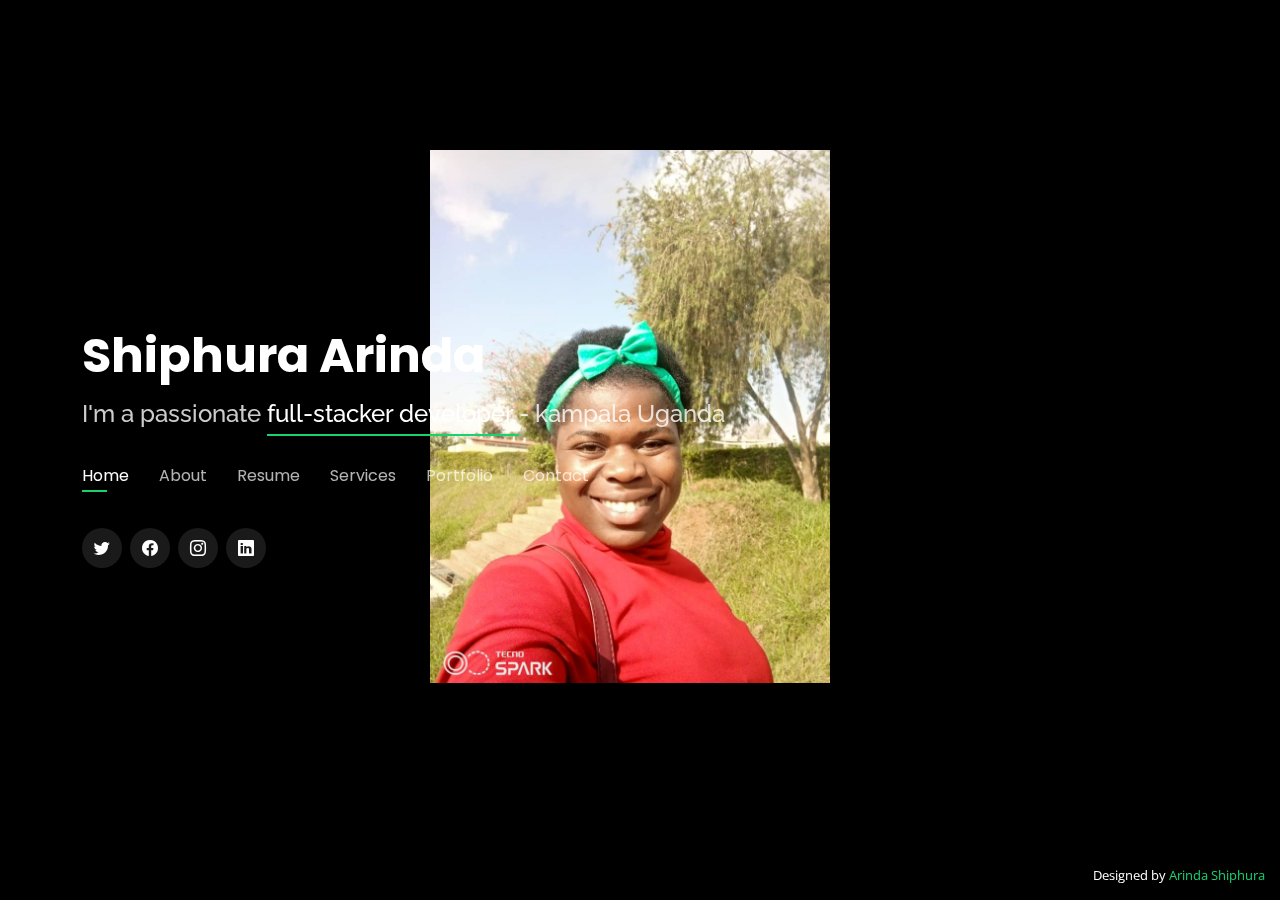
==== index.html @ 22bf8d34 "add changes" ====
<!DOCTYPE html>
<html lang="en">

<head>
  <meta charset="utf-8">
  <meta content="width=device-width, initial-scale=1.0" name="viewport">

  <title>Arinda shiphura  </title>
  <meta content="" name="description">
  <meta content="" name="keywords">

  <!-- Favicons -->
  <link href="assets/img/favicon.png" rel="icon">
  <link href="assets/img/apple-touch-icon.png" rel="apple-touch-icon">

  <!-- Google Fonts -->
  <link href="https://fonts.googleapis.com/css?family=Open+Sans:300,300i,400,400i,600,600i,700,700i|Raleway:300,300i,400,400i,500,500i,600,600i,700,700i|Poppins:300,300i,400,400i,500,500i,600,600i,700,700i" rel="stylesheet">

  <!-- Vendor CSS Files -->
  <link href="assets/vendor/bootstrap/css/bootstrap.min.css" rel="stylesheet">
  <link href="assets/vendor/bootstrap-icons/bootstrap-icons.css" rel="stylesheet">
  <link href="assets/vendor/boxicons/css/boxicons.min.css" rel="stylesheet">
  <link href="assets/vendor/glightbox/css/glightbox.min.css" rel="stylesheet">
  <link href="assets/vendor/remixicon/remixicon.css" rel="stylesheet">
  <link href="assets/vendor/swiper/swiper-bundle.min.css" rel="stylesheet">

  <!-- Template Main CSS File -->
  <link href="assets/css/style.css" rel="stylesheet">

  
</head>

<body>

  <!-- ======= Header ======= -->
  <header id="header">
    <div class="container">

      <h1><a href="index.html">Shiphura Arinda</a></h1>
      <!-- Uncomment below if you prefer to use an image logo -->
      <!-- <a href="index.html" class="mr-auto"><img src="assets/img/logo.png" alt="" class="img-fluid"></a> -->
      <h2>I'm a passionate <span>full-stacker developer </span>- kampala Uganda</h2>

      <nav id="navbar" class="navbar">
        <ul>
          <li><a class="nav-link active" href="#header">Home</a></li>
          <li><a class="nav-link" href="#about">About</a></li>
          <li><a class="nav-link" href="#resume">Resume</a></li>
          <li><a class="nav-link" href="#services">Services</a></li>
          <li><a class="nav-link" href="#portfolio">Portfolio</a></li>
          <li><a class="nav-link" href="#contact">Contact</a></li>
        </ul>
        <i class="bi bi-list mobile-nav-toggle"></i>
      </nav><!-- .navbar -->

      <div class="social-links">
        <a href="#" class="twitter"><i class="bi bi-twitter"></i></a>
        <a href="#" class="facebook"><i class="bi bi-facebook"></i></a>
        <a href="#" class="instagram"><i class="bi bi-instagram"></i></a>
        <a href="https://www.linkedin.com/in/shiphura-arinda-b47b61313/" class="linkedin"><i class="bi bi-linkedin"></i></a>
      </div>

    </div>
  </header><!-- End Header -->
  <div class="container">
    <img src="assets/img/shif2.jpg" alt="Top Right Image" class="top-right-image">
    <!-- Other content goes here -->
</div>
  <!-- ======= About Section ======= -->
  <section id="about" class="about">

    <!-- ======= About Me ======= -->
    <div class="about-me container">

      <div class="section-title">
        <h2>About</h2>
        <p>Learn more about me</p>
      </div>

      <div class="row">
        <div class="col-lg-4" data-aos="fade-right">
          <img src="assets/img/shif2.jpg" class="img-fluid" alt="">
        </div>
        <div class="col-lg-8 pt-4 pt-lg-0 content" data-aos="fade-left">
          <h3>Aspiring Web developer &amp;  Web designer </h3>
          <p class="fst-italic">
            "Hi, I'm Arinda Shiphura, a passionate software engineering student at Groundbreaker."
          </p>
          <div class="row">
            <div class="col-lg-6">
              <ul>
                <li><i class="bi bi-chevron-right"></i> <strong>Birthday:</strong> <span>5 Apirl 2002</span></li>
                <li><i class="bi bi-chevron-right"></i> <strong>Email:</strong> <span>ashiphura@gmail.com</span></li>
                <li><i class="bi bi-chevron-right"></i> <strong>Phone:</strong> <span>+256707593456</span></li>
                <li><i class="bi bi-chevron-right"></i> <strong>City:</strong> <span>kampala-Uganda</span></li>
              </ul>
            </div>
            <div class="col-lg-6">
              <ul>
                <li><i class="bi bi-chevron-right"></i> <strong>Age:</strong> <span>20</span></li>
                <li><i class="bi bi-chevron-right"></i> <strong>Education:</strong> <span>UACE CERTIFICATE</span></li>
                <li><i class="bi bi-chevron-right"></i> <strong>Email:</strong> <span>shiphuraarinda@gmail.com</span></li>
                <li><i class="bi bi-chevron-right"></i> <strong>Freelance:</strong> <span>Available</span></li>
              </ul>
            </div>
          </div>
          <p>
            I am a 20-year-old software engineering student from Kabale District, Muko Subcounty, Kigezi Region, Southwestern Uganda. I have a keen interest in front-end and full-stack development."
          </p>
        </div>
      </div>

    </div><!-- End About Me -->

    <!-- ======= Counts ======= -->
    <div class="counts container">

      <div class="row">

        <div class="col-lg-3 col-md-6">
          <div class="count-box">
            <i class="bi bi-emoji-smile"></i>
            <span data-purecounter-start="0" data-purecounter-end="5" data-purecounter-duration="1" class="purecounter"></span>
            <p>Happy Clients</p>
          </div>
        </div>

        <div class="col-lg-3 col-md-6 mt-5 mt-md-0">
          <div class="count-box">
            <i class="bi bi-journal-richtext"></i>
            <span data-purecounter-start="0" data-purecounter-end="5" data-purecounter-duration="1" class="purecounter"></span>
            <p>Projects</p>
          </div>
        </div>

        <div class="col-lg-3 col-md-6 mt-5 mt-lg-0">
          <div class="count-box">
            <i class="bi bi-headset"></i>
            <span data-purecounter-start="0" data-purecounter-end="12" data-purecounter-duration="1" class="purecounter"></span>
            <p>Hours Of Support</p>
          </div>
        </div>

        <div class="col-lg-3 col-md-6 mt-5 mt-lg-0">
          <div class="count-box">
            <i class="bi bi-award"></i>
            <span data-purecounter-start="0" data-purecounter-end="5" data-purecounter-duration="1" class="purecounter"></span>
            <p>Awards</p>
          </div>
        </div>

      </div>

    </div><!-- End Counts -->

    <!-- ======= Skills  ======= -->
    <div class="skills container">

      <div class="section-title">
        <h2>Skills</h2>
      </div>

      <div class="row skills-content">

        <div class="col-lg-6">

          <div class="progress">
            <span class="skill">HTML <i class="val">80%</i></span>
            <div class="progress-bar-wrap">
              <div class="progress-bar" role="progressbar" aria-valuenow="60" aria-valuemin="0" aria-valuemax="80"></div>
            </div>
          </div>

          <div class="progress">
            <span class="skill">CSS <i class="val">50%</i></span>
            <div class="progress-bar-wrap">
              <div class="progress-bar" role="progressbar" aria-valuenow="50" aria-valuemin="0" aria-valuemax="100"></div>
            </div>
          </div>

          <div class="progress">
            <span class="skill">JavaScript <i class="val">35%</i></span>
            <div class="progress-bar-wrap">
              <div class="progress-bar" role="progressbar" aria-valuenow="35" aria-valuemin="0" aria-valuemax="100"></div>
            </div>
          </div>

        </div>

        <div class="col-lg-6">

          <div class="progress">
            <span class="skill">PHP <i class="val">5%</i></span>
            <div class="progress-bar-wrap">
              <div class="progress-bar" role="progressbar" aria-valuenow="5" aria-valuemin="0" aria-valuemax="100"></div>
            </div>
          </div>

          <div class="progress">
            <span class="skill">WordPress/CMS <i class="val">50%</i></span>
            <div class="progress-bar-wrap">
              <div class="progress-bar" role="progressbar" aria-valuenow="50" aria-valuemin="0" aria-valuemax="100"></div>
            </div>
          </div>

          <div class="progress">
            <span class="skill">Node.js <i class="val">10%</i></span>
            <div class="progress-bar-wrap">
              <div class="progress-bar" role="progressbar" aria-valuenow="10" aria-valuemin="0" aria-valuemax="100"></div>
            </div>
          </div>

        </div>

      </div>

    </div><!-- End Skills -->

    <!-- ======= Interests ======= -->
    <div class="interests container">

      <div class="section-title">
        <h2>Interests</h2>
      </div>

      <div class="row">
        <div class="col-lg-3 col-md-4">
          <div class="icon-box">
            <i class="ri-store-line" style="color: #ffbb2c;"></i>
            <h3>Web Development: </h3>
          </div>
        </div>
        <div class="col-lg-3 col-md-4 mt-4 mt-md-0">
          <div class="icon-box">
            <i class="ri-bar-chart-box-line" style="color: #5578ff;"></i>
            <h3>Databases </h3>
          </div>
        </div>
        <div class="col-lg-3 col-md-4 mt-4 mt-md-0">
          <div class="icon-box">
            <i class="ri-calendar-todo-line" style="color: #e80368;"></i>
            <h3>Version Control:

            </h3>
          </div>
        </div>
        <div class="col-lg-3 col-md-4 mt-4 mt-lg-0">
          <div class="icon-box">
            <i class="ri-paint-brush-line" style="color: #e361ff;"></i>
            <h3>DevOps and CI/CD:

            </h3>
          </div>
        </div>
        <div class="col-lg-3 col-md-4 mt-4">
          <div class="icon-box">
            <i class="ri-database-2-line" style="color: #47aeff;"></i>
            <h3>Testing and Debugging:

            </h3>
          </div>
        </div>
        <div class="col-lg-3 col-md-4 mt-4">
          <div class="icon-box">
            <i class="ri-gradienter-line" style="color: #ffa76e;"></i>
            <h3> Cloud Services:

            </h3>
          </div>
        </div>
        <div class="col-lg-3 col-md-4 mt-4">
          <div class="icon-box">
            <i class="ri-file-list-3-line" style="color: #11dbcf;"></i>
            <h3>Performance Optimization:

            </h3>
          </div>
        </div>
        <div class="col-lg-3 col-md-4 mt-4">
          <div class="icon-box">
            <i class="ri-price-tag-2-line" style="color: #4233ff;"></i>
            <h3>Project Management:

            </h3>
          </div>
        </div>
        <div class="col-lg-3 col-md-4 mt-4">
          <div class="icon-box">
            <i class="ri-anchor-line" style="color: #b2904f;"></i>
            <h3> Collaboration:

            </h3>
          </div>
        </div>
        <div class="col-lg-3 col-md-4 mt-4">
          <div class="icon-box">
            <i class="ri-disc-line" style="color: #b20969;"></i>
            <h3> Continuous Learning:

            </h3>
          </div>
        </div>
        <div class="col-lg-3 col-md-4 mt-4">
          <div class="icon-box">
            <i class="ri-base-station-line" style="color: #ff5828;"></i>
            <h3>Security Best Practices:

            </h3>
          </div>
        </div>
        <div class="col-lg-3 col-md-4 mt-4">
          <div class="icon-box">
            <i class="ri-fingerprint-line" style="color: #29cc61;"></i>
            <h3>Problem Solving:

            </h3>
          </div>
        </div>
      </div>

    </div><!-- End Interests -->

    <!-- ======= Testimonials ======= -->
    <div class="testimonials container">

      <div class="section-title">
        <h2>Testimonials</h2>
      </div>

      <div class="testimonials-slider swiper" data-aos="fade-up" data-aos-delay="100">
        <div class="swiper-wrapper">

          <div class="swiper-slide">
            <div class="testimonial-item">
              <p>
                <i class="bx bxs-quote-alt-left quote-icon-left"></i>
                <i class="bx bxs-quote-alt-right quote-icon-right"></i>
                Arinda demonstrated exceptional leadership as the Health Prefect, showing remarkable dedication and organizational skills. Their ability to manage health-related activities and support their peers was truly commendable.
              </p>
              <img src="assets/img/hl-c.jpg" class="testimonial-img" alt="">
              <h3> Mrs. Atwine Arwist,</h3>
              <h4>  Health Coordinator&amp; </h4>
            </div>
          </div><!-- End testimonial item -->

          <div class="swiper-slide">
            <div class="testimonial-item">
              <p>
                <i class="bx bxs-quote-alt-left quote-icon-left"></i>
                "As a Sports Captain, Arinda displayed outstanding commitment and sportsmanship. Their leadership on the field and ability to motivate their team significantly contributed to our success in various competitions.
                <i class="bx bxs-quote-alt-right quote-icon-right"></i>
              </p>
              <img src="assets/img/sports-tr.webp" class="testimonial-img" alt="">
              <h3> Mr. Turyagumanawe Merdard</h3>
              <h4>Sports teacher</h4>
            </div>
          </div><!-- End testimonial item -->

          <div class="swiper-slide">
            <div class="testimonial-item">
              <p>
                <i class="bx bxs-quote-alt-left quote-icon-left"></i>
                Arinda's dedication to their studies and involvement in school activities was exemplary. They consistently demonstrated a strong work ethic and a willingness to help others, making a significant impact both academically and sociall
                <i class="bx bxs-quote-alt-right quote-icon-right"></i>
              </p>
              <img src="assets/img/rev.jpeg" class="testimonial-img" alt="">
              <h3>Rev Ntwirenabo Philip</h3>
              <h4>Headteacher</h4>
            </div>
          </div><!-- End testimonial item -->
          

         

  </section><!-- End About Section -->

  <!-- ======= Resume Section ======= -->
  <section id="resume" class="resume">
    <div class="container">

      <div class="section-title">
        <h2>Resume</h2>
        <p>Check My Resume</p>
      </div>

      <div class="row">
        <div class="col-lg-6">
          <h3 class="resume-title">Sumary</h3>
          <div class="resume-item pb-0">
            <h4>Arinda Shiphura</h4>
            <p><em> At 20 years old, I am dedicated to becoming a proficient full-stack developer, with a keen interest in both front-end and back-end technologies
              I am actively working on exciting projects, including a software solution for Happy Hoe Grocery Ltd..</em></p>
            <p>
            <ul>
              <li>Kampala-Central Uganda</li>
              <li>+256707593456</li>
              <li>ashiphura@gmail.com</li>
            </ul>
            </p>
          </div>

          <h3 class="resume-title">Education</h3>
          <div class="resume-item">
            <h4>UACE &amp; Certificate</h4>
            <h5>2023</h5>
            <p><em>Muko  High school</em></p>
            <p>This advanced certification highlights the completion of higher secondary education with a focus on specialized subjects, preparing for higher education or professional pursuit</p>
          </div>
          <div class="resume-item">
            <h4>UCE &amp; Certificate</h4>
            <h5>2020 </h5>
            <p><em>Muko High School</em></p>
            <p>This certification marks the completion of foundational secondary education, demonstrating strong academic performance and readiness for further studies</p>
          </div>
        </div>
        <div class="col-lg-6">
          <h3 class="resume-title">Other Certificates</h3>
          <div class="resume-item">
            <h4></h4>
            <h5>Health Prefect</h5>
            <p><em>Muko High School </em></p>
            <p>2022-2023</p>
            <p>
            <ul>
              <li>Awarded for serving as a Health Prefect from 2022 to 2023. This certificate reflects my commitment to health and wellness within the school community, showcasing leadership, responsibility, and organizational skills.</li>
             
            </ul>
            </p>
          </div>
          <div class="resume-item">
            <h4>Sports captain</h4>
            <h5>2018 - 2019</h5>
            <p><em>Muko High School</em></p>
            <p>
            <ul>
              <li> This certificate represents my ability to lead sports teams, manage events, and motivate peers, demonstrating teamwork and leadership qualities</li>
              
            </ul>
            </p>
          </div>
        </div>
      </div>

    </div>
  </section><!-- End Resume Section -->

  <!-- ======= Services Section ======= -->
  <section id="services" class="services">
    <div class="container">

      <div class="section-title">
        <h2>Services</h2>
        <p>My Services</p>
        
      </div>
      <p> As an aspiring full-stack developer, I am dedicated to providing services <br>
        that combine both front-end and back-end development, ensuring the creation of <br>
         dynamic and efficient web applications.</p>

      <div class="row">
        <div class="col-lg-4 col-md-6 d-flex align-items-stretch">
          <div class="icon-box">
            <div class="icon"><i class="bx bxl-dribbble"></i></div>
            <h4><a href="">Modern Technologies</a></h4>
            <p>Utilizing HTML, CSS, JavaScript, and learning frameworks like React.js and Vue.js to build interactive and engaging interfaces.</p>
          </div>
        </div>

        <div class="col-lg-4 col-md-6 d-flex align-items-stretch mt-4 mt-md-0">
          <div class="icon-box">
            <div class="icon"><i class="bx bx-file"></i></div>
            <h4><a href="">Responsive Design</a></h4>
            <p>  Creating designs that adapt flawlessly to various screen sizes, ensuring a consistent user experience on desktops, tablets, and smartphones.</p>
          </div>
        </div>

        <div class="col-lg-4 col-md-6 d-flex align-items-stretch mt-4 mt-lg-0">
          <div class="icon-box">
            <div class="icon"><i class="bx bx-tachometer"></i></div>
            <h4><a href="">API Development:</a></h4>
            <p>i am eager Creating RESTful APIs that facilitate smooth communication between the front-end and back-end, enabling integrated and dynamic web applications.</p>
          </div>
        </div>

        <div class="col-lg-4 col-md-6 d-flex align-items-stretch mt-4">
          <div class="icon-box">
            <div class="icon"><i class="bx bx-world"></i></div>
            <h4><a href="">Full-Stack Integration</a></h4>
            <p>By seamlessly integrating front-end and back-end components, I ensure that your web application functions cohesively and efficiently.</p>
          </div>
        </div>

        <div class="col-lg-4 col-md-6 d-flex align-items-stretch mt-4">
          <div class="icon-box">
            <div class="icon"><i class="bx bx-slideshow"></i></div>
            <h4><a href="">Website Maintenance and Support</a></h4>
            <p>To keep your website running smoothly and securely, I offer comprehensive maintenance and support services</p>
          </div>
        </div>

        <div class="col-lg-4 col-md-6 d-flex align-items-stretch mt-4">
          <div class="icon-box">
            <div class="icon"><i class="bx bx-arch"></i></div>
            <h4><a href="">Custom Solution</a></h4>
            <p>Every business has unique needs, and I am committed to delivering custom solutions tailored to your specific requirements</p>
          </div>
        </div>

      </div>

    </div>
  </section><!-- End Services Section -->

  <!-- ======= Portfolio Section ======= -->
  <section id="portfolio" class="portfolio">
    <div class="container">

      <div class="section-title">
        <h2>Portfolio</h2>
        <p>My Works</p>
      </div>

      <div class="row">
        <div class="col-lg-12 d-flex justify-content-center">
          <ul id="portfolio-flters">
            <li data-filter="*" class="filter-active">All</li>
            <li data-filter=".filter-app">App</li>
            <li data-filter=".filter-web">Web</li>
          </ul>
        </div>
      </div>

      <div class="row portfolio-container">

        <div class="col-lg-4 col-md-6 portfolio-item filter-app">
          <div class="portfolio-wrap">
            <img src="assets/img/portfolio/grocery.png" class="img-fluid" alt="">
            <ul>
              <td>Designed with Html, Css, Javascript</td>
            </ul>
           
            <div class="portfolio-info">
              <h4>App 1</h4>
              <p>App</p>
              <div class="portfolio-links">
                
                <a href="assets/img/portfolio/grocery.png" data-gallery="portfolioGallery" class="portfolio-lightbox" title="App 1"><i class="bx bx-plus"></i></a>
                <a href="portfolio-details.html" data-gallery="portfolioDetailsGallery" data-glightbox="type: external" class="portfolio-details-lightbox" title="Portfolio Details"><i class="bx bx-link"></i></a>
               
                  
              </div>
            </div>
          </div>
        </div>

        <div class="col-lg-4 col-md-6 portfolio-item filter-web">
          <div class="portfolio-wrap">
            <img src="assets/img/portfolio/image.png" class="img-fluid" alt="">
            <ul>
              <td>Designed with Html, Css, Javascript</td>
            </ul>
            <div class="portfolio-info">
              <h4>Web1 </h4>
              <p>Website</p>
              <div class="portfolio-links">
                <a href="assets/img/portfolio/image.png" data-gallery="portfolioGallery" class="portfolio-lightbox" title="Web 3"><i class="bx bx-plus"></i></a>
                <a href="portfolio-details.html" data-gallery="portfolioDetailsGallery" data-glightbox="type: external" class="portfolio-details-lightbox" title="Portfolio Details"><i class="bx bx-link"></i></a>
              </div>
            </div>
          </div>
        </div>

        <div class="col-lg-4 col-md-6 portfolio-item filter-app">
          <div class="portfolio-wrap">
            <img src="assets/img/portfolio/img.png" class="img-fluid" alt="">
            <ul>
              <td>Wordpress</td>
            </ul>
            <div class="portfolio-info">
              <h4>web2</h4>
              <p>web</p>
              <div class="portfolio-links">
                <a href="assets/img/portfolio/img.png" data-gallery="portfolioGallery" class="portfolio-lightbox" title="App 2"><i class="bx bx-plus"></i></a>
                <a href="portfolio-details.html" data-gallery="portfolioDetailsGallery" data-glightbox="type: external" class="portfolio-details-lightbox" title="Portfolio Details"><i class="bx bx-link"></i></a>
              </div>
            </div>
          </div>
        </div>

          </div>
        </div>

      </div>

    </div>
  </section><!-- End Portfolio Section -->

  <!-- ======= Contact Section ======= -->
  <section id="contact" class="contact">
    <div class="container">

      <div class="section-title">
        <h2>Contact</h2>
        <p>Contact Me</p>
      </div>

      <div class="row mt-2">

        <div class="col-md-6 d-flex align-items-stretch">
          <div class="info-box">
            <i class="bx bx-map"></i>
            <h3>My Address</h3>
            <p>Kampala-Central Uganda</p>
          </div>
        </div>

        <div class="col-md-6 mt-4 mt-md-0 d-flex align-items-stretch">
          <div class="info-box">
            <i class="bx bx-share-alt"></i>
            <h3>Social Profiles</h3>
            <div class="social-links">
              <a href="#" class="twitter"><i class="bi bi-twitter"></i></a>
              <a href="#" class="facebook"><i class="bi bi-facebook"></i></a>
              <a href="#" class="instagram"><i class="bi bi-instagram"></i></a>
              <a href="#" class="google-plus"><i class="bi bi-skype"></i></a>
              <a href="#" class="linkedin"><i class="bi bi-linkedin"></i></a>
            </div>
          </div>
        </div>

        <div class="col-md-6 mt-4 d-flex align-items-stretch">
          <div class="info-box">
            <i class="bx bx-envelope"></i>
            <h3>Email Me</h3>
            <p>ashiphura@gmail.com</p>
          </div>
        </div>
        <div class="col-md-6 mt-4 d-flex align-items-stretch">
          <div class="info-box">
            <i class="bx bx-phone-call"></i>
            <h3>Call Me</h3>
            <p>+256707593456</p>
          </div>
        </div>
      </div>

      <form action="forms/contact.php" method="post" role="form" class="php-email-form mt-4">
        <div class="row">
          <div class="col-md-6 form-group">
            <input type="text" name="name" class="form-control" id="name" placeholder="Your Name" required>
          </div>
          <div class="col-md-6 form-group mt-3 mt-md-0">
            <input type="email" class="form-control" name="email" id="email" placeholder="Your Email" required>
          </div>
        </div>
        <div class="form-group mt-3">
          <input type="text" class="form-control" name="subject" id="subject" placeholder="Subject" required>
        </div>
        <div class="form-group mt-3">
          <textarea class="form-control" name="message" rows="5" placeholder="Message" required></textarea>
        </div>
        <div class="my-3">
          <div class="loading">Loading</div>
          <div class="error-message"></div>
          <div class="sent-message">Your message has been sent. Thank you!</div>
        </div>
        <div class="text-center"><button type="submit">Send Message</button></div>
      </form>

    </div>
  </section><!-- End Contact Section -->
  

  <div class="credits">
    <!-- All the links in the footer should remain intact. -->
    <!-- You can delete the links only if you purchased the pro version. -->
    <!-- Licensing information: https://bootstrapmade.com/license/ -->
    <!-- Purchase the pro version with working PHP/AJAX contact form: https://bootstrapmade.com/personal-free-resume-bootstrap-template/ -->
    Designed by <a href="https://github.com/arindashiphura">Arinda Shiphura</a>
 

  <!-- Vendor JS Files -->
  <script src="assets/vendor/purecounter/purecounter_vanilla.js"></script>
  <script src="assets/vendor/bootstrap/js/bootstrap.bundle.min.js"></script>
  <script src="assets/vendor/glightbox/js/glightbox.min.js"></script>
  <script src="assets/vendor/isotope-layout/isotope.pkgd.min.js"></script>
  <script src="assets/vendor/swiper/swiper-bundle.min.js"></script>
  <script src="assets/vendor/waypoints/noframework.waypoints.js"></script>
  <script src="assets/vendor/php-email-form/validate.js"></script>

  <!-- Template Main JS File -->
  <script src="assets/js/main.js"></script>
  

</body>

</html>
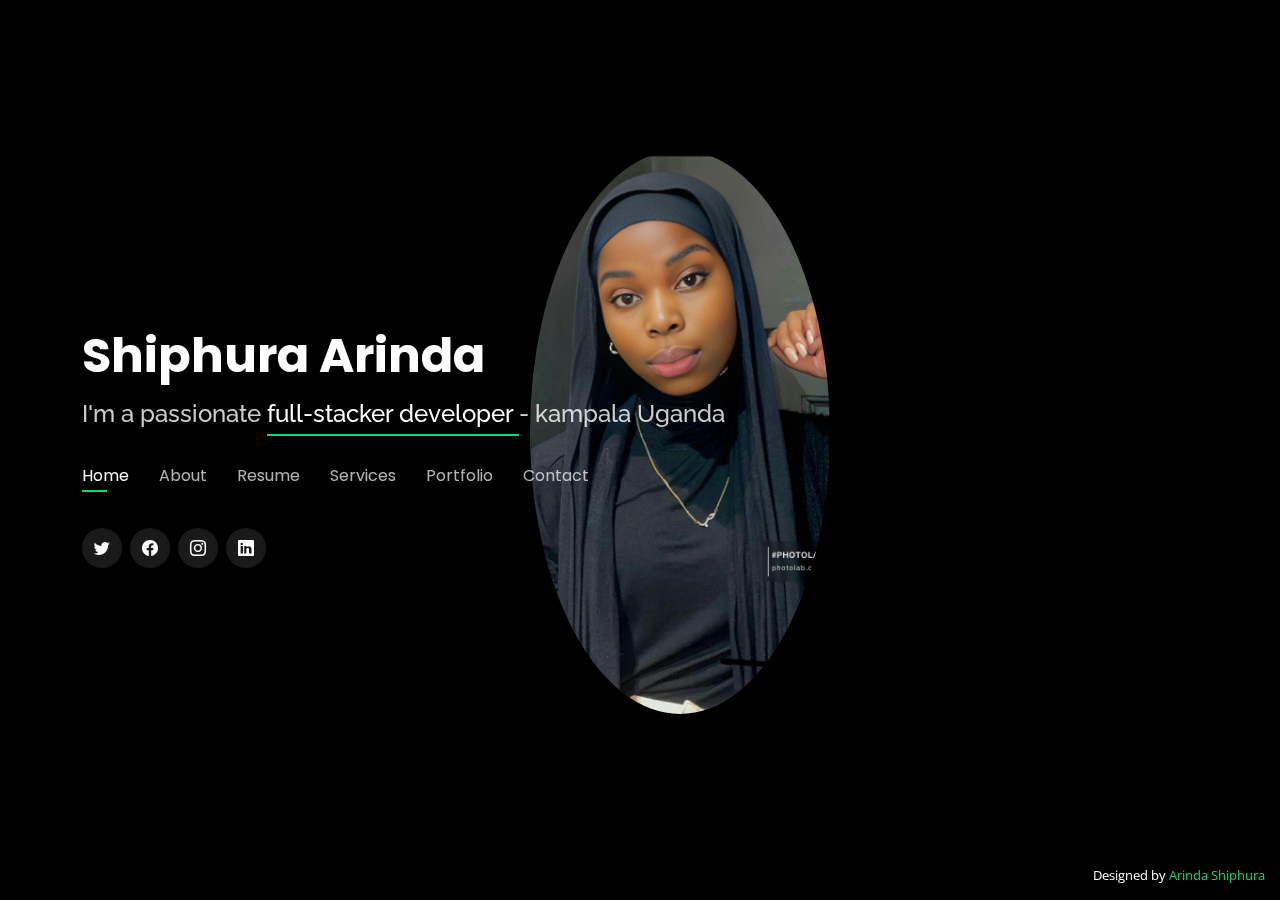
==== commit 9b789fe5: "add chandes in the web" ====
--- a/index.html
+++ b/index.html
@@ -62,10 +62,9 @@
 
     </div>
   </header><!-- End Header -->
-  <div class="container">
-    <img src="assets/img/shif2.jpg" alt="Top Right Image" class="top-right-image">
-    <!-- Other content goes here -->
-</div>
+  <div class="col-lg-4" data-aos="fade-right">
+    <img src="assets/img/shif2.jpg" class="img-fluid top-right-image" alt="Description of Arinda Shiphura">
+  </div>
   <!-- ======= About Section ======= -->
   <section id="about" class="about">
 
@@ -79,8 +78,10 @@
 
       <div class="row">
         <div class="col-lg-4" data-aos="fade-right">
-          <img src="assets/img/shif2.jpg" class="img-fluid" alt="">
-        </div>
+          <img src="assets/img/shif2.jpg" class="img-fluid top-left-image" alt="Description of Arinda Shiphura">
+        </div>
+        
+      
         <div class="col-lg-8 pt-4 pt-lg-0 content" data-aos="fade-left">
           <h3>Aspiring Web developer &amp;  Web designer </h3>
           <p class="fst-italic">
@@ -321,55 +322,7 @@
     </div><!-- End Interests -->
 
     <!-- ======= Testimonials ======= -->
-    <div class="testimonials container">
-
-      <div class="section-title">
-        <h2>Testimonials</h2>
-      </div>
-
-      <div class="testimonials-slider swiper" data-aos="fade-up" data-aos-delay="100">
-        <div class="swiper-wrapper">
-
-          <div class="swiper-slide">
-            <div class="testimonial-item">
-              <p>
-                <i class="bx bxs-quote-alt-left quote-icon-left"></i>
-                <i class="bx bxs-quote-alt-right quote-icon-right"></i>
-                Arinda demonstrated exceptional leadership as the Health Prefect, showing remarkable dedication and organizational skills. Their ability to manage health-related activities and support their peers was truly commendable.
-              </p>
-              <img src="assets/img/hl-c.jpg" class="testimonial-img" alt="">
-              <h3> Mrs. Atwine Arwist,</h3>
-              <h4>  Health Coordinator&amp; </h4>
-            </div>
-          </div><!-- End testimonial item -->
-
-          <div class="swiper-slide">
-            <div class="testimonial-item">
-              <p>
-                <i class="bx bxs-quote-alt-left quote-icon-left"></i>
-                "As a Sports Captain, Arinda displayed outstanding commitment and sportsmanship. Their leadership on the field and ability to motivate their team significantly contributed to our success in various competitions.
-                <i class="bx bxs-quote-alt-right quote-icon-right"></i>
-              </p>
-              <img src="assets/img/sports-tr.webp" class="testimonial-img" alt="">
-              <h3> Mr. Turyagumanawe Merdard</h3>
-              <h4>Sports teacher</h4>
-            </div>
-          </div><!-- End testimonial item -->
-
-          <div class="swiper-slide">
-            <div class="testimonial-item">
-              <p>
-                <i class="bx bxs-quote-alt-left quote-icon-left"></i>
-                Arinda's dedication to their studies and involvement in school activities was exemplary. They consistently demonstrated a strong work ethic and a willingness to help others, making a significant impact both academically and sociall
-                <i class="bx bxs-quote-alt-right quote-icon-right"></i>
-              </p>
-              <img src="assets/img/rev.jpeg" class="testimonial-img" alt="">
-              <h3>Rev Ntwirenabo Philip</h3>
-              <h4>Headteacher</h4>
-            </div>
-          </div><!-- End testimonial item -->
-          
-
+   
          
 
   </section><!-- End About Section -->
@@ -414,10 +367,21 @@
           </div>
         </div>
         <div class="col-lg-6">
-          <h3 class="resume-title">Other Certificates</h3>
           <div class="resume-item">
             <h4></h4>
-            <h5>Health Prefect</h5>
+            <h4>Certifica in Software EngIneerig (CSE)</h4>
+            <p><em>Refactory Academy </em></p>
+            <p>2023-2024</p>
+            <p>
+            <ul>
+              <li>Awarded Certificate in software engineering.</li>
+             
+            </ul>
+            </p>
+          </div>
+          <div class="resume-item">
+            <h4></h4>
+            <h4>Health Prefect</h4>
             <p><em>Muko High School </em></p>
             <p>2022-2023</p>
             <p>
@@ -534,7 +498,7 @@
 
         <div class="col-lg-4 col-md-6 portfolio-item filter-app">
           <div class="portfolio-wrap">
-            <img src="assets/img/portfolio/grocery.png" class="img-fluid" alt="">
+            <img src="assets/img/xxxx.png" class="img-fluid" alt="">
             <ul>
               <td>Designed with Html, Css, Javascript</td>
             </ul>
@@ -544,7 +508,7 @@
               <p>App</p>
               <div class="portfolio-links">
                 
-                <a href="assets/img/portfolio/grocery.png" data-gallery="portfolioGallery" class="portfolio-lightbox" title="App 1"><i class="bx bx-plus"></i></a>
+                <a href="assets/img/xxxx.png" data-gallery="portfolioGallery" class="portfolio-lightbox" title="App 1"><i class="bx bx-plus"></i></a>
                 <a href="portfolio-details.html" data-gallery="portfolioDetailsGallery" data-glightbox="type: external" class="portfolio-details-lightbox" title="Portfolio Details"><i class="bx bx-link"></i></a>
                
                   
--- a/assets/css/style.css
+++ b/assets/css/style.css
@@ -1,4 +1,4 @@
-/**
+       /**
 *
 */
 
@@ -1193,9 +1193,25 @@
   top: 0;
   right: 0;
   margin-right: 450px; /* Optional: adds some margin from the top and right edges */
-  width: 400px; /* Adjust the size as needed */
-  height: auto; /* Maintain the aspect ratio */
-  margin-bottom: 80px;
+  width: 300px; /* Adjust the size as needed */
+  height: 300px; /* Set this to the same value as width for a perfect circle */
+  border-radius: 50%; /* This creates the circular shape */
+  object-fit: cover; /* Ensures the image covers the entire area without stretching */
+  margin-bottom: 50px;
   margin-top: 150px;
-};
-
+}
+
+
+.top-left-image {
+  position: relative; /* Use relative positioning for positioning within the column */
+  width: 300px; /* Adjust the size as needed */
+  height: 300px; /* Set this to the same value as width for a perfect circle */
+  border-radius: 50%; /* This creates the circular shape */
+  object-fit: cover; /* Ensures the image covers the entire area without stretching */
+  margin: 0 auto; /* Centers the image in the column */
+}
+
+.img-fluid {
+  max-width: 100%;
+  height: auto; /* This makes images responsive */
+}
